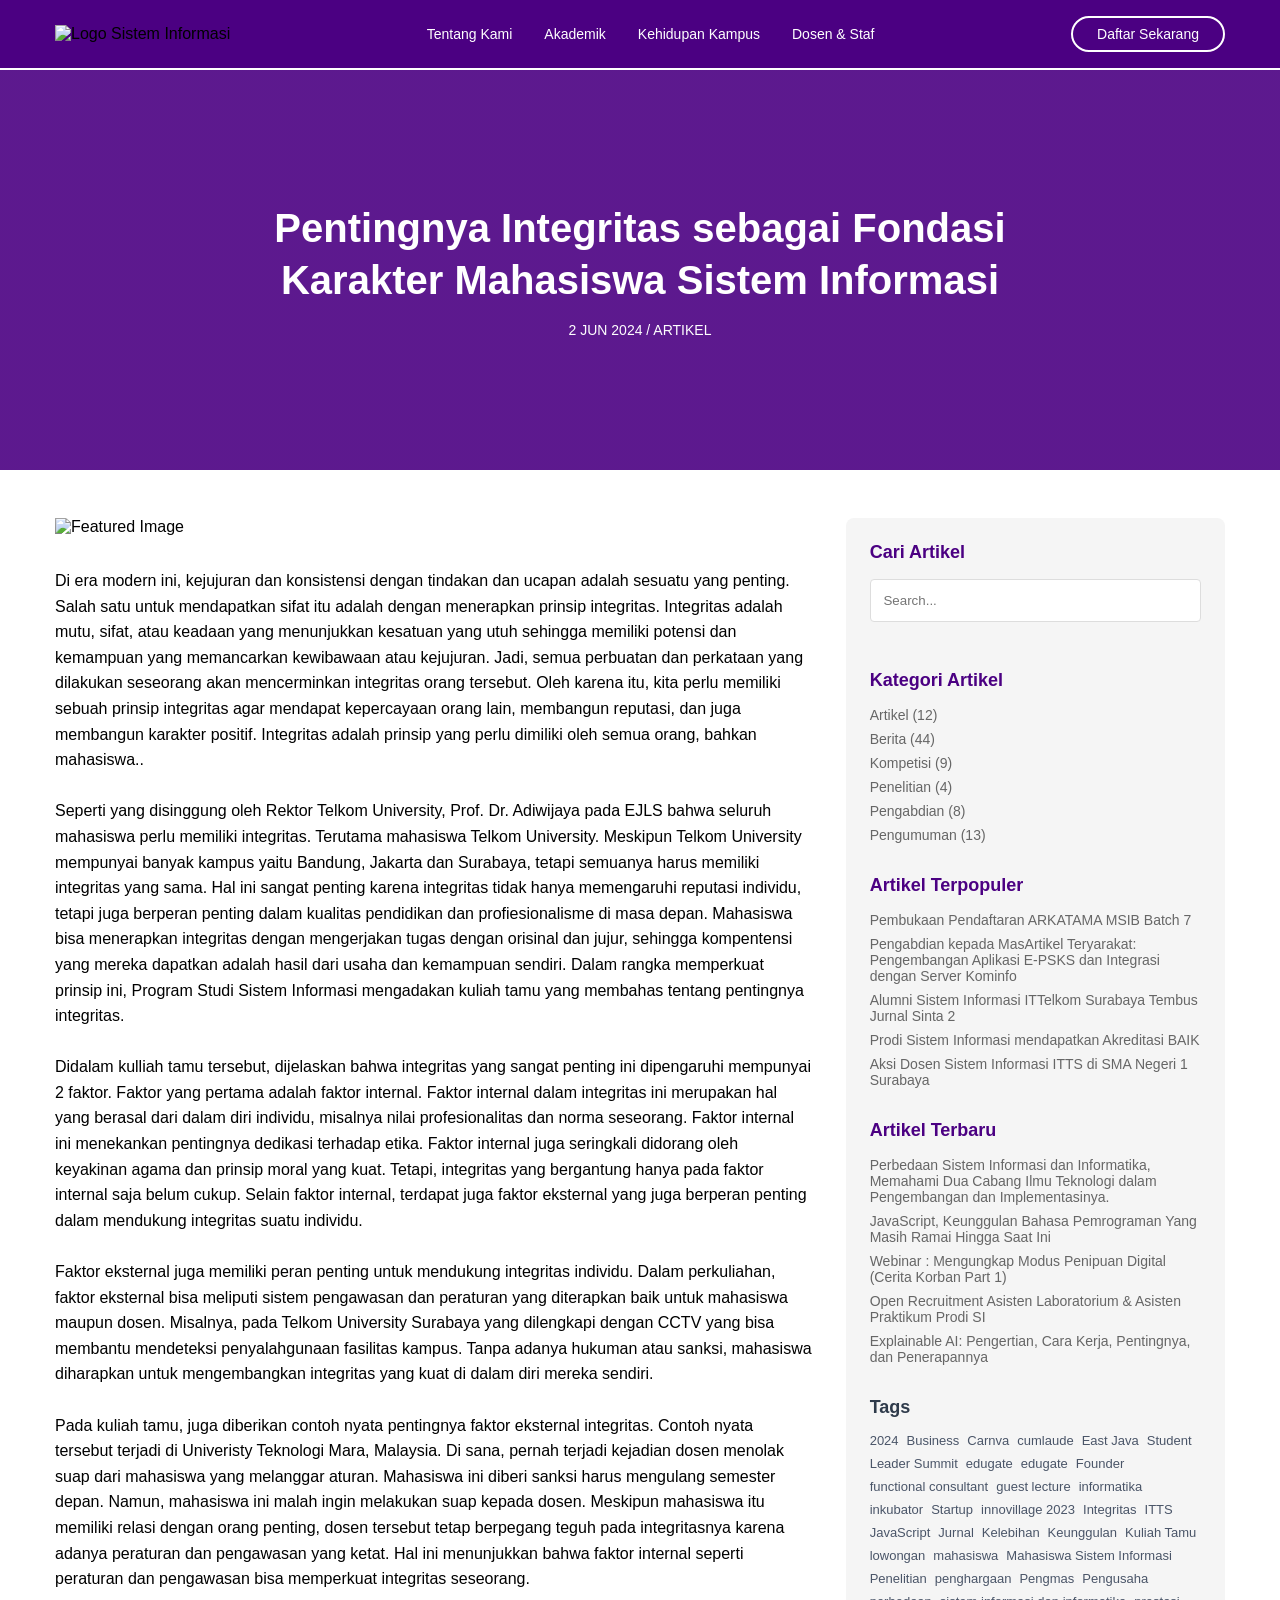
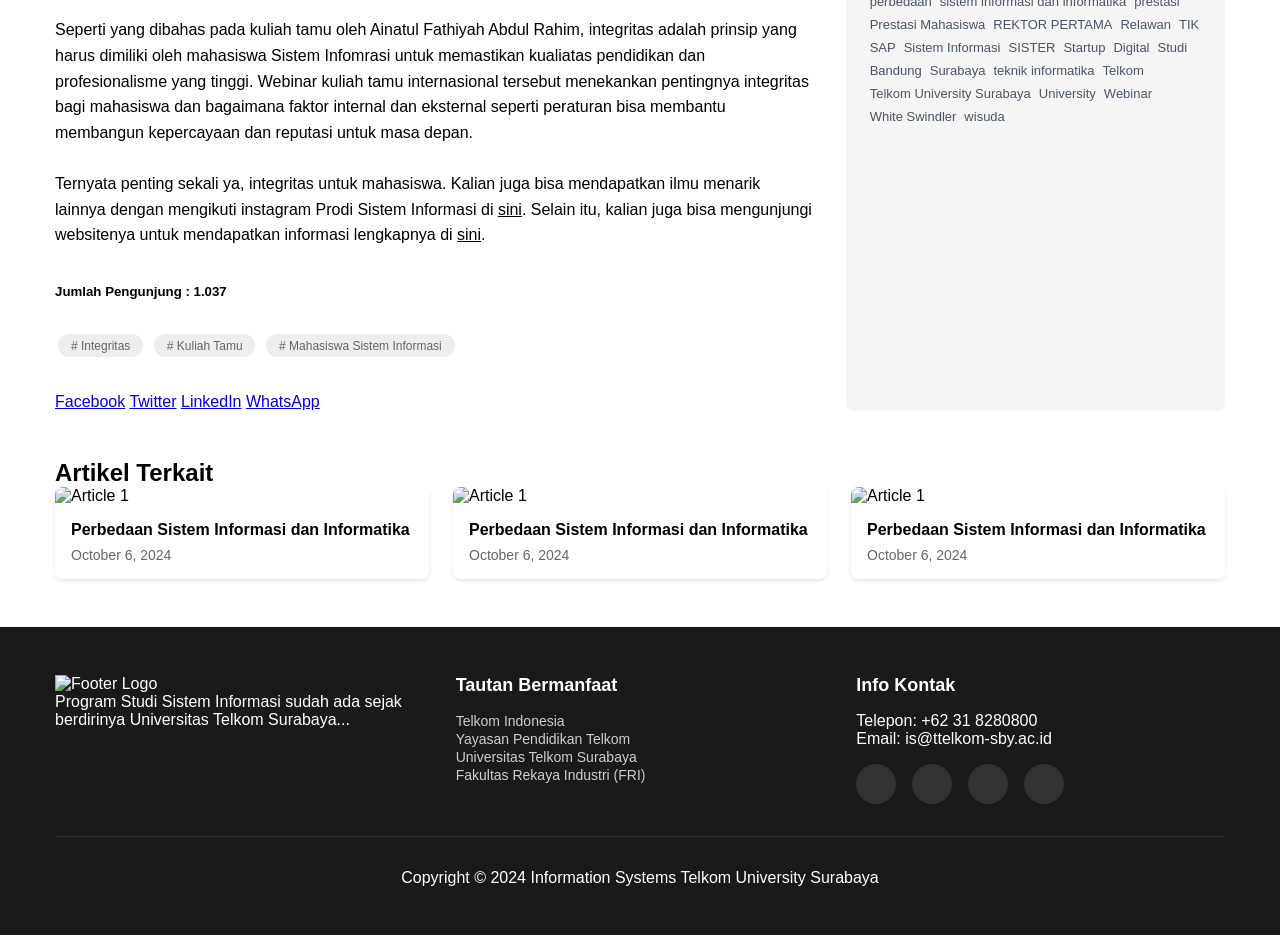
==== modul4/artikel-si.html @ e64bbb7d "modul3-4" ====
<!DOCTYPE html>
<html lang="id">
  <head>
    <meta charset="UTF-8" />
    <meta name="viewport" content="width=device-width, initial-scale=1.0" />
    <title>Sistem Informasi - Telkom University</title>
    <style>
      :root {
        --primary-color: #4b0082;
        --secondary-color: #8b008b;
        --text-light: #ffffff;
        --text-dark: #333333;
        --container-width: 1200px;
      }

      * {
        margin: 0;
        padding: 0;
        box-sizing: border-box;
        font-family: Arial, sans-serif;
      }

      .container {
        max-width: var(--container-width);
        margin: 0 auto;
        padding: 0 15px;
      }

      /* Navbar Styles */
      .navbar {
        background-color: var(--primary-color);
        padding: 1rem 0;
        position: fixed;
        width: 100%;
        top: 0;
        z-index: 1000;
      }

      .navbar .container {
        display: flex;
        justify-content: space-between;
        align-items: center;
      }

      .logo img {
        height: 40px;
      }

      .nav-links {
        display: flex;
        gap: 2rem;
      }

      .nav-links a {
        color: var(--text-light);
        text-decoration: none;
        font-weight: 500;
        font-size: 14px;
      }

      .daftar-btn {
        background-color: transparent;
        border: 2px solid var(--text-light);
        color: var(--text-light);
        padding: 0.5rem 1.5rem;
        border-radius: 25px;
        cursor: pointer;
        font-size: 14px;
        transition: all 0.3s;
      }

      .daftar-btn:hover {
        background-color: #fff;
        color: var(--primary-color);
      }

      /* Hero Section */
      .hero {
        background: linear-gradient(
            rgba(75, 0, 130, 0.9),
            rgba(75, 0, 130, 0.9)
          ),
          url("https://bis-sby.telkomuniversity.ac.id/wp-content/uploads/2024/04/Frame-12.png");
        height: 400px;
        display: flex;
        align-items: center;
        justify-content: center;
        text-align: center;
        color: var(--text-light);
        margin-top: 70px;
      }

      .hero .container {
        max-width: 800px;
      }

      .hero h1 {
        font-size: 2.5rem;
        margin-bottom: 1rem;
        line-height: 1.3;
      }

      .article-meta {
        font-size: 14px;
        text-transform: uppercase;
      }

      /* Main Content Layout */
      .main-content {
        padding: 3rem 0;
      }

      .content-wrapper {
        display: grid;
        grid-template-columns: 2fr 1fr;
        gap: 2rem;
      }

      /* Article Content */
      .article-content {
        background: #fff;
      }

      .article-image {
        width: 100%;
        margin-bottom: 2rem;
      }

      .article-text {
        line-height: 1.6;
      }

      .article-text p a {
        color: #000;
      }

      /* Sidebar */
      .sidebar {
        background: #f5f5f5;
        border-radius: 8px;
        padding: 1.5rem;
      }

      .sidebar-widget {
        margin-bottom: 2rem;
      }

      .sidebar-widget h3 {
        margin-bottom: 1rem;
        font-size: 18px;
        color: var(--primary-color);
      }

      .sidebar-widget ul {
        list-style: none;
        padding: 0;
      }

      .sidebar-widget ul li {
        margin-bottom: 0.5rem;
        font-size: 14px;
        color: #666;
      }

      .search-box {
        width: 100%;
        padding: 0.8rem;
        border: 1px solid #ddd;
        border-radius: 4px;
        margin-bottom: 1rem;
      }

      /* Related Articles */
      .related-articles {
        margin-top: 3rem;
      }

      .articles-grid {
        display: grid;
        grid-template-columns: repeat(3, 1fr);
        gap: 1.5rem;
      }

      .article-card {
        background: #fff;
        border-radius: 8px;
        overflow: hidden;
        box-shadow: 0 2px 4px rgba(0, 0, 0, 0.1);
      }

      .article-card img {
        width: 100%;
        height: 200px;
        object-fit: cover;
      }

      .article-card-content {
        padding: 1rem;
      }

      .article-card h3 {
        font-size: 16px;
        margin-bottom: 0.5rem;
      }

      .article-date {
        font-size: 14px;
        color: #666;
      }

      /* Tags Widget Styles */
      .tags-widget h3 {
        color: #2f3b4b;
        font-size: 18px;
        margin-bottom: 15px;
        font-weight: 600;
      }

      .tags-cloud {
        display: flex;
        flex-wrap: wrap;
        gap: 8px;
      }

      .tags-cloud a {
        text-decoration: none;
        color: #4a5568;
        font-size: 13px;
        transition: all 0.3s ease;
      }

      .tags-cloud a:hover {
        color: #1a365d;
      }

      /* Tag sizes */
      .tag-size-1 {
        font-size: 12px;
      }
      .tag-size-2 {
        font-size: 14px;
      }
      .tag-size-3 {
        font-size: 16px;
      }
      .tag-size-4 {
        font-size: 18px;
      }
      .tag-size-5 {
        font-size: 20px;
      }

      /* Tag colors */
      .tag-color-1 {
        color: #4a5568;
      }
      .tag-color-2 {
        color: #2d3748;
      }
      .tag-color-3 {
        color: #1a365d;
      }

      /* Tags */
      .tags {
        margin: 2rem 0;
      }

      .tag {
        display: inline-block;
        padding: 0.3rem 0.8rem;
        margin: 0.2rem;
        background: #eee;
        border-radius: 15px;
        font-size: 12px;
        color: #666;
        text-decoration: none;
      }

      /* Footer */
      footer {
        background-color: #1a1a1a;
        color: var(--text-light);
        padding: 3rem 0;
      }

      .footer-content {
        display: grid;
        grid-template-columns: repeat(3, 1fr);
        gap: 2rem;
      }

      .footer-section h3 {
        color: #fff;
        margin-bottom: 1rem;
        font-size: 18px;
      }

      .footer-section ul {
        list-style: none;
        padding: 0;
      }

      .footer-section ul li a {
        margin-bottom: 0.5rem;
        font-size: 14px;
        color: #cecece;
        text-decoration: none;
      }

      .social-links {
        display: flex;
        gap: 1rem;
        margin-top: 1rem;
      }

      .social-links a {
        width: 40px;
        height: 40px;
        background: #333;
        border-radius: 50%;
        display: flex;
        align-items: center;
        justify-content: center;
        color: var(--text-light);
        text-decoration: none;
      }

      .copyright {
        text-align: center;
        padding-top: 2rem;
        margin-top: 2rem;
        border-top: 1px solid #333;
      }

      /* Responsive Design */
      @media (max-width: 768px) {
        .content-wrapper {
          grid-template-columns: 1fr;
        }

        .articles-grid {
          grid-template-columns: 1fr;
        }

        .tags-widget {
          padding: 15px;
        }

        .tags-cloud {
          gap: 6px;
        }

        .tags-cloud a {
          font-size: 12px;
        }

        .footer-content {
          grid-template-columns: 1fr;
        }
      }

      /* Tablet Styles (768px - 1024px) */
      @media (max-width: 1024px) {
        .container {
          padding: 0 20px;
        }

        .hero h1 {
          font-size: 2rem;
        }

        .content-wrapper {
          grid-template-columns: 3fr 2fr;
          gap: 1.5rem;
        }

        .articles-grid {
          grid-template-columns: repeat(2, 1fr);
        }

        .nav-links {
          gap: 1rem;
        }

        .nav-links a {
          font-size: 13px;
        }

        .daftar-btn {
          padding: 0.4rem 1.2rem;
          font-size: 13px;
        }
      }

      /* Mobile Navigation Styles */
      .mobile-menu-btn {
        display: none;
        background: none;
        border: none;
        color: white;
        font-size: 24px;
        cursor: pointer;
        padding: 5px;
      }

      /* Mobile Styles (< 768px) */
      @media (max-width: 767px) {
        /* Navigation */
        .mobile-menu-btn {
          display: block;
        }

        .nav-links {
          display: none;
          position: absolute;
          top: 70px;
          left: 0;
          right: 0;
          background: var(--primary-color);
          flex-direction: column;
          padding: 1rem 0;
          text-align: center;
        }

        .nav-links.active {
          display: flex;
        }

        .nav-links a {
          padding: 0.8rem 0;
          width: 100%;
          border-bottom: 1px solid rgba(255, 255, 255, 0.1);
        }

        .daftar-btn {
          display: none;
        }

        /* Hero Section */
        .hero {
          height: 300px;
          padding: 0 20px;
        }

        .hero h1 {
          font-size: 1.5rem;
        }

        .article-meta {
          font-size: 12px;
        }

        /* Main Content */
        .content-wrapper {
          grid-template-columns: 1fr;
        }

        .article-content {
          padding: 15px;
        }

        .article-image {
          margin: -15px -15px 15px -15px;
          width: calc(100% + 30px);
        }

        /* Sidebar */
        .sidebar {
          margin-top: 2rem;
        }

        /* Related Articles */
        .articles-grid {
          grid-template-columns: 1fr;
        }

        .article-card {
          margin-bottom: 1rem;
        }

        /* Footer */
        .footer-content {
          grid-template-columns: 1fr;
          gap: 2rem;
          text-align: center;
        }

        .social-links {
          justify-content: center;
        }

        .footer-section ul {
          text-align: center;
        }
      }

      /* Small Mobile Styles (< 480px) */
      @media (max-width: 480px) {
        .container {
          padding: 0 15px;
        }

        .hero {
          height: 250px;
        }

        .hero h1 {
          font-size: 1.2rem;
        }

        .article-card img {
          height: 160px;
        }

        .sidebar-widget h3 {
          font-size: 16px;
        }

        .tag {
          font-size: 11px;
          padding: 0.2rem 0.6rem;
        }
      }
    </style>
  </head>
  <body>
    <nav class="navbar">
      <div class="container">
        <div class="logo">
          <img
            src="https://bis-sby.telkomuniversity.ac.id/wp-content/uploads/2024/04/LOGO-LIGHT-UPPER1.png"
            alt="Logo Sistem Informasi"
          />
        </div>
        <div class="nav-links">
          <a href="#">Tentang Kami</a>
          <a href="#">Akademik</a>
          <a href="#">Kehidupan Kampus</a>
          <a href="#">Dosen & Staf</a>
        </div>
        <button class="daftar-btn">Daftar Sekarang</button>
      </div>
    </nav>

    <div class="hero">
      <div class="container">
        <h1>
          Pentingnya Integritas sebagai Fondasi Karakter Mahasiswa Sistem
          Informasi
        </h1>
        <div class="article-meta">2 JUN 2024 / ARTIKEL</div>
      </div>
    </div>

    <main class="main-content">
      <div class="container">
        <div class="content-wrapper">
          <article class="article-content">
            <img
              src="https://bis-sby.telkomuniversity.ac.id/wp-content/uploads/2024/06/Teks-paragraf-Anda-scaled-e1717320174203-2048x1208.jpg"
              alt="Featured Image"
              class="article-image"
            />
            <div class="article-text">
              <p>
                Di era modern ini, kejujuran dan konsistensi dengan tindakan dan
                ucapan adalah sesuatu yang penting. Salah satu untuk mendapatkan
                sifat itu adalah dengan menerapkan prinsip integritas.
                Integritas adalah mutu, sifat, atau keadaan yang menunjukkan
                kesatuan yang utuh sehingga memiliki potensi dan kemampuan yang
                memancarkan kewibawaan atau kejujuran. Jadi, semua perbuatan dan
                perkataan yang dilakukan seseorang akan mencerminkan integritas
                orang tersebut. Oleh karena itu, kita perlu memiliki sebuah
                prinsip integritas agar mendapat kepercayaan orang lain,
                membangun reputasi, dan juga membangun karakter positif.
                Integritas adalah prinsip yang perlu dimiliki oleh semua orang,
                bahkan mahasiswa..
              </p>
              <br />
              <p>
                Seperti yang disinggung oleh Rektor Telkom University, Prof. Dr.
                Adiwijaya pada EJLS bahwa seluruh mahasiswa perlu memiliki
                integritas. Terutama mahasiswa Telkom University. Meskipun
                Telkom University mempunyai banyak kampus yaitu Bandung, Jakarta
                dan Surabaya, tetapi semuanya harus memiliki integritas yang
                sama. Hal ini sangat penting karena integritas tidak hanya
                memengaruhi reputasi individu, tetapi juga berperan penting
                dalam kualitas pendidikan dan profiesionalisme di masa depan.
                Mahasiswa bisa menerapkan integritas dengan mengerjakan tugas
                dengan orisinal dan jujur, sehingga kompentensi yang mereka
                dapatkan adalah hasil dari usaha dan kemampuan sendiri. Dalam
                rangka memperkuat prinsip ini, Program Studi Sistem Informasi
                mengadakan kuliah tamu yang membahas tentang pentingnya
                integritas.
              </p>
              <br />
              <p>
                Didalam kulliah tamu tersebut, dijelaskan bahwa integritas yang
                sangat penting ini dipengaruhi mempunyai 2 faktor. Faktor yang
                pertama adalah faktor internal. Faktor internal dalam integritas
                ini merupakan hal yang berasal dari dalam diri individu,
                misalnya nilai profesionalitas dan norma seseorang. Faktor
                internal ini menekankan pentingnya dedikasi terhadap etika.
                Faktor internal juga seringkali didorang oleh keyakinan agama
                dan prinsip moral yang kuat. Tetapi, integritas yang bergantung
                hanya pada faktor internal saja belum cukup. Selain faktor
                internal, terdapat juga faktor eksternal yang juga berperan
                penting dalam mendukung integritas suatu individu.
              </p>
              <br />
              <p>
                Faktor eksternal juga memiliki peran penting untuk mendukung
                integritas individu. Dalam perkuliahan, faktor eksternal bisa
                meliputi sistem pengawasan dan peraturan yang diterapkan baik
                untuk mahasiswa maupun dosen. Misalnya, pada Telkom University
                Surabaya yang dilengkapi dengan CCTV yang bisa membantu
                mendeteksi penyalahgunaan fasilitas kampus. Tanpa adanya hukuman
                atau sanksi, mahasiswa diharapkan untuk mengembangkan integritas
                yang kuat di dalam diri mereka sendiri.
              </p>
              <br />
              <p>
                Pada kuliah tamu, juga diberikan contoh nyata pentingnya faktor
                eksternal integritas. Contoh nyata tersebut terjadi di
                Univeristy Teknologi Mara, Malaysia. Di sana, pernah terjadi
                kejadian dosen menolak suap dari mahasiswa yang melanggar
                aturan. Mahasiswa ini diberi sanksi harus mengulang semester
                depan. Namun, mahasiswa ini malah ingin melakukan suap kepada
                dosen. Meskipun mahasiswa itu memiliki relasi dengan orang
                penting, dosen tersebut tetap berpegang teguh pada integritasnya
                karena adanya peraturan dan pengawasan yang ketat. Hal ini
                menunjukkan bahwa faktor internal seperti peraturan dan
                pengawasan bisa memperkuat integritas seseorang.
              </p>
              <br />
              <p>
                Seperti yang dibahas pada kuliah tamu oleh Ainatul Fathiyah
                Abdul Rahim, integritas adalah prinsip yang harus dimiliki oleh
                mahasiswa Sistem Infomrasi untuk memastikan kualiatas pendidikan
                dan profesionalisme yang tinggi. Webinar kuliah tamu
                internasional tersebut menekankan pentingnya integritas bagi
                mahasiswa dan bagaimana faktor internal dan eksternal seperti
                peraturan bisa membantu membangun kepercayaan dan reputasi untuk
                masa depan.
              </p>
              <br />
              <p>
                Ternyata penting sekali ya, integritas untuk mahasiswa. Kalian
                juga bisa mendapatkan ilmu menarik lainnya dengan mengikuti
                instagram Prodi Sistem Informasi di
                <a
                  href="https://www.instagram.com/is.telkomsurabaya?utm_source=ig_web_button_share_sheet&igsh=ZDNlZDc0MzIxNw=="
                  >sini</a
                >. Selain itu, kalian juga bisa mengunjungi websitenya untuk
                mendapatkan informasi lengkapnya di
                <a href="https://bis-sby.telkomuniversity.ac.id/">sini</a>.
              </p>
            </div>

            <br />
            <br />
            <h5>Jumlah Pengunjung : 1.037</h5>

            <div class="tags">
              <a href="#" class="tag"># Integritas</a>
              <a href="#" class="tag"># Kuliah Tamu</a>
              <a href="#" class="tag"># Mahasiswa Sistem Informasi</a>
            </div>

            <div class="social-share">
              <a href="#" class="social-share-btn">Facebook</a>
              <a href="#" class="social-share-btn">Twitter</a>
              <a href="#" class="social-share-btn">LinkedIn</a>
              <a href="#" class="social-share-btn">WhatsApp</a>
            </div>
          </article>

          <aside class="sidebar">
            <div class="sidebar-widget">
              <h3>Cari Artikel</h3>
              <input type="text" class="search-box" placeholder="Search..." />
            </div>

            <div class="sidebar-widget">
              <h3>Kategori Artikel</h3>
              <ul class="category-list">
                <li>Artikel (12)</li>
                <li>Berita (44)</li>
                <li>Kompetisi (9)</li>
                <li>Penelitian (4)</li>
                <li>Pengabdian (8)</li>
                <li>Pengumuman (13)</li>
              </ul>
            </div>

            <div class="sidebar-widget">
              <h3>Artikel Terpopuler</h3>
              <ul class="category-list">
                <li>Pembukaan Pendaftaran ARKATAMA MSIB Batch 7</li>
                <li>
                  Pengabdian kepada MasArtikel Teryarakat: Pengembangan Aplikasi
                  E-PSKS dan Integrasi dengan Server Kominfo
                </li>
                <li>
                  Alumni Sistem Informasi ITTelkom Surabaya Tembus Jurnal Sinta
                  2
                </li>
                <li>Prodi Sistem Informasi mendapatkan Akreditasi BAIK</li>
                <li>
                  Aksi Dosen Sistem Informasi ITTS di SMA Negeri 1 Surabaya
                </li>
              </ul>
            </div>

            <div class="sidebar-widget">
              <h3>Artikel Terbaru</h3>
              <ul class="category-list">
                <li>
                  Perbedaan Sistem Informasi dan Informatika, Memahami Dua
                  Cabang Ilmu Teknologi dalam Pengembangan dan Implementasinya.
                </li>
                <li>
                  JavaScript, Keunggulan Bahasa Pemrograman Yang Masih Ramai
                  Hingga Saat Ini
                </li>
                <li>
                  Webinar : Mengungkap Modus Penipuan Digital (Cerita Korban
                  Part 1)
                </li>
                <li>
                  Open Recruitment Asisten Laboratorium & Asisten Praktikum
                  Prodi SI
                </li>
                <li>
                  Explainable AI: Pengertian, Cara Kerja, Pentingnya, dan
                  Penerapannya
                </li>
              </ul>
            </div>

            <div class="sidebar-widget tags-widget">
              <h3>Tags</h3>
              <div class="tags-cloud">
                <a href="#" class="tag-size-2">2024</a>
                <a href="#" class="tag-size-2">Business</a>
                <a href="#" class="tag-size-2">Carnva</a>
                <a href="#" class="tag-size-2">cumlaude</a>
                <a href="#" class="tag-size-2">East Java</a>
                <a href="#" class="tag-size-2">Student</a>
                <a href="#" class="tag-size-2">Leader Summit</a>
                <a href="#" class="tag-size-2">edugate</a>
                <a href="#" class="tag-size-2">edugate</a>
                <a href="#" class="tag-size-2">Founder</a>
                <a href="#" class="tag-size-2">functional consultant</a>
                <a href="#" class="tag-size-2">guest lecture</a>
                <a href="#" class="tag-size-2">informatika</a>
                <a href="#" class="tag-size-2">inkubator</a>
                <a href="#" class="tag-size-2">Startup</a>
                <a href="#" class="tag-size-2">innovillage 2023</a>
                <a href="#" class="tag-size-2">Integritas</a>
                <a href="#" class="tag-size-4">ITTS</a>
                <a href="#" class="tag-size-2">JavaScript</a>
                <a href="#" class="tag-size-2">Jurnal</a>
                <a href="#" class="tag-size-2">Kelebihan</a>
                <a href="#" class="tag-size-2">Keunggulan</a>
                <a href="#" class="tag-size-4">Kuliah Tamu</a>
                <a href="#" class="tag-size-2">lowongan</a>
                <a href="#" class="tag-size-4">mahasiswa</a>
                <a href="#" class="tag-size-3">Mahasiswa Sistem Informasi</a>
                <a href="#" class="tag-size-3">Penelitian</a>
                <a href="#" class="tag-size-2">penghargaan</a>
                <a href="#" class="tag-size-3">Pengmas</a>
                <a href="#" class="tag-size-2">Pengusaha</a>
                <a href="#" class="tag-size-2">perbedaan</a>
                <a href="#" class="tag-size-3"
                  >sistem informasi dan informatika</a
                >
                <a href="#" class="tag-size-2">prestasi</a>
                <a href="#" class="tag-size-2">Prestasi Mahasiswa</a>
                <a href="#" class="tag-size-2">REKTOR PERTAMA</a>
                <a href="#" class="tag-size-2">Relawan</a>
                <a href="#" class="tag-size-2">TIK</a>
                <a href="#" class="tag-size-2">SAP</a>
                <a href="#" class="tag-size-5">Sistem Informasi</a>
                <a href="#" class="tag-size-2">SISTER</a>
                <a href="#" class="tag-size-2">Startup</a>
                <a href="#" class="tag-size-2">Digital</a>
                <a href="#" class="tag-size-2">Studi</a>
                <a href="#" class="tag-size-2">Bandung</a>
                <a href="#" class="tag-size-2">Surabaya</a>
                <a href="#" class="tag-size-2">teknik informatika</a>
                <a href="#" class="tag-size-2">Telkom</a>
                <a href="#" class="tag-size-4">Telkom University Surabaya</a>
                <a href="#" class="tag-size-2">University</a>
                <a href="#" class="tag-size-2">Webinar</a>
                <a href="#" class="tag-size-2">White Swindler</a>
                <a href="#" class="tag-size-2">wisuda</a>
              </div>
            </div>
          </aside>
        </div>

        <section class="related-articles">
          <h2>Artikel Terkait</h2>
          <div class="articles-grid">
            <div class="article-card">
              <img
                src="https://bis-sby.telkomuniversity.ac.id/wp-content/uploads/2024/10/pexels-fauxels-3183150-1-300x200.jpg"
                alt="Article 1"
              />
              <div class="article-card-content">
                <h3>Perbedaan Sistem Informasi dan Informatika</h3>
                <div class="article-date">October 6, 2024</div>
              </div>
            </div>
            <div class="article-card">
              <img
                src="https://bis-sby.telkomuniversity.ac.id/wp-content/uploads/2024/10/pexels-fauxels-3183150-1-300x200.jpg"
                alt="Article 1"
              />
              <div class="article-card-content">
                <h3>Perbedaan Sistem Informasi dan Informatika</h3>
                <div class="article-date">October 6, 2024</div>
              </div>
            </div>
            <div class="article-card">
              <img
                src="https://bis-sby.telkomuniversity.ac.id/wp-content/uploads/2024/10/pexels-fauxels-3183150-1-300x200.jpg"
                alt="Article 1"
              />
              <div class="article-card-content">
                <h3>Perbedaan Sistem Informasi dan Informatika</h3>
                <div class="article-date">October 6, 2024</div>
              </div>
            </div>
          </div>
        </section>
      </div>
    </main>

    <footer>
      <div class="container">
        <div class="footer-content">
          <div class="footer-section">
            <img
              src="https://bis-sby.telkomuniversity.ac.id/wp-content/uploads/2024/03/LogoGabunganFooter-300x39.png"
              alt="Footer Logo"
            />
            <p>
              Program Studi Sistem Informasi sudah ada sejak berdirinya
              Universitas Telkom Surabaya...
            </p>
          </div>
          <div class="footer-section">
            <h3>Tautan Bermanfaat</h3>
            <ul>
              <li><a href="#">Telkom Indonesia</a></li>
              <li><a href="#">Yayasan Pendidikan Telkom</a></li>
              <li><a href="#">Universitas Telkom Surabaya</a></li>
              <li><a href="#">Fakultas Rekaya Industri (FRI)</a></li>
            </ul>
          </div>
          <div class="footer-section">
            <h3>Info Kontak</h3>
            <p>Telepon: +62 31 8280800</p>
            <p>Email: is@ttelkom-sby.ac.id</p>
            <div class="social-links">
              <a href="#"><i class="fab fa-instagram"></i></a>
              <a href="#"><i class="fab fa-facebook"></i></a>
              <a href="#"><i class="fab fa-twitter"></i></a>
              <a href="#"><i class="fab fa-youtube"></i></a>
            </div>
          </div>
        </div>
        <div class="copyright">
          <p>Copyright © 2024 Information Systems Telkom University Surabaya</p>
        </div>
      </div>
    </footer>

    <script>
      // Sticky Navbar
      window.onscroll = function () {
        if (window.scrollY > 50) {
          document.querySelector(".navbar").style.background =
            "rgba(75, 0, 130, 0.95)";
        } else {
          document.querySelector(".navbar").style.background =
            "var(--primary-color)";
        }
      };

      // Search Functionality
      document
        .querySelector(".search-box")
        .addEventListener("input", function (e) {
          const searchTerm = e.target.value.toLowerCase();
          // Implement search logic here
        });

      // Mobile Menu Toggle
      const mobileMenuBtn = document.createElement("button");
      mobileMenuBtn.className = "mobile-menu-btn";
      mobileMenuBtn.innerHTML = "☰";

      const navbar = document.querySelector(".navbar .container");
      navbar.insertBefore(mobileMenuBtn, navbar.firstChild);

      mobileMenuBtn.addEventListener("click", function () {
        const navLinks = document.querySelector(".nav-links");
        navLinks.classList.toggle("active");
        this.innerHTML = navLinks.classList.contains("active") ? "✕" : "☰";
      });

      // Close mobile menu when clicking outside
      document.addEventListener("click", function (e) {
        const navLinks = document.querySelector(".nav-links");
        const mobileBtn = document.querySelector(".mobile-menu-btn");

        if (!navLinks.contains(e.target) && !mobileBtn.contains(e.target)) {
          navLinks.classList.remove("active");
          mobileBtn.innerHTML = "☰";
        }
      });

      // Handle window resize
      window.addEventListener("resize", function () {
        const navLinks = document.querySelector(".nav-links");
        const mobileBtn = document.querySelector(".mobile-menu-btn");

        if (window.innerWidth > 767) {
          navLinks.classList.remove("active");
          mobileBtn.innerHTML = "☰";
        }
      });

      // Smooth scrolling for links
      document.querySelectorAll('a[href^="#"]').forEach((anchor) => {
        anchor.addEventListener("click", function (e) {
          e.preventDefault();
          document.querySelector(this.getAttribute("href")).scrollIntoView({
            behavior: "smooth",
          });
        });
      });
    </script>
  </body>
</html>
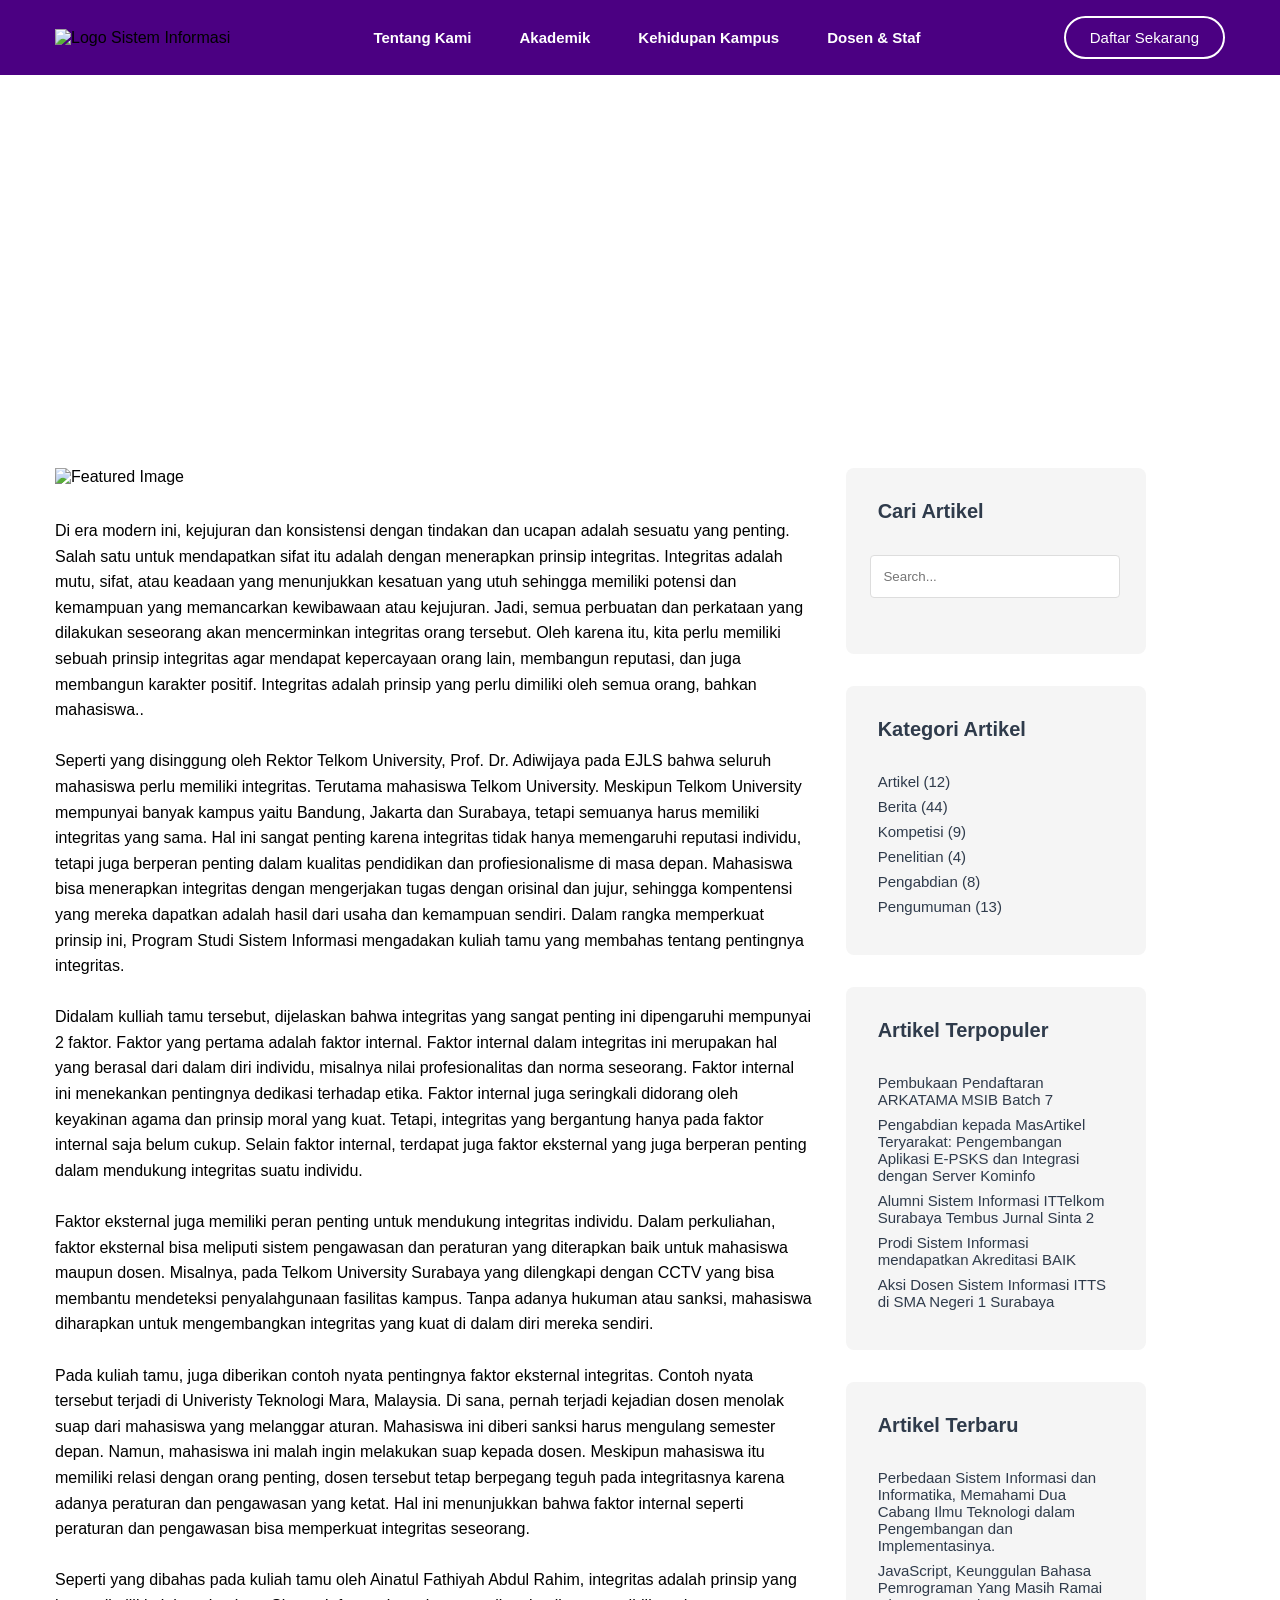
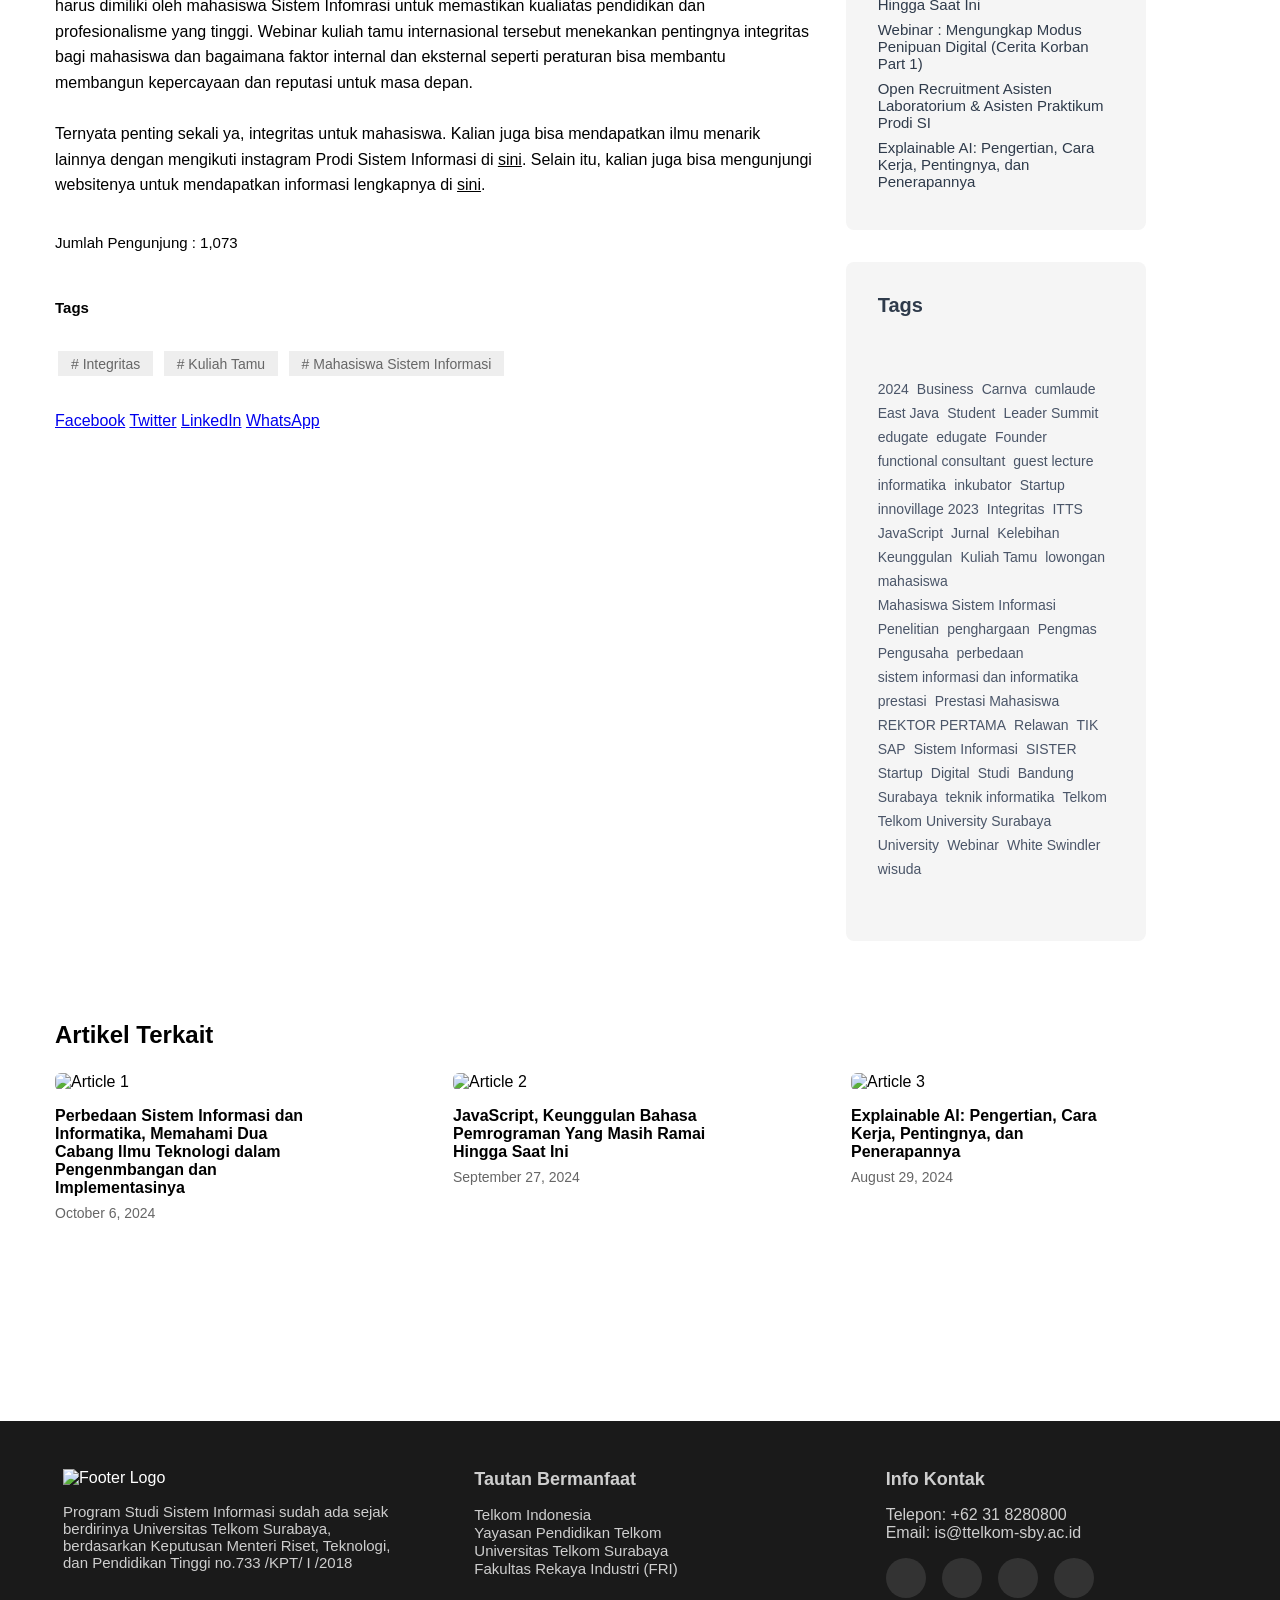
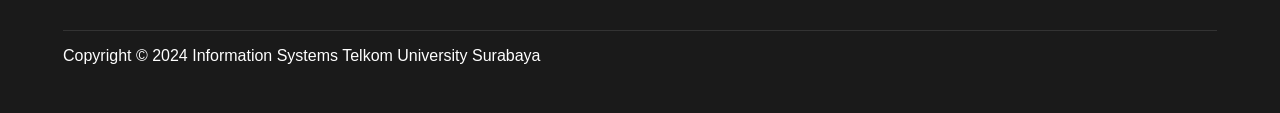
==== commit 21208e8d: "modul3dan4" ====
--- a/modul4/artikel-si.html
+++ b/modul4/artikel-si.html
@@ -3,526 +3,8 @@
   <head>
     <meta charset="UTF-8" />
     <meta name="viewport" content="width=device-width, initial-scale=1.0" />
+    <link href="assets/stylewebsi.css" rel="stylesheet" />
     <title>Sistem Informasi - Telkom University</title>
-    <style>
-      :root {
-        --primary-color: #4b0082;
-        --secondary-color: #8b008b;
-        --text-light: #ffffff;
-        --text-dark: #333333;
-        --container-width: 1200px;
-      }
-
-      * {
-        margin: 0;
-        padding: 0;
-        box-sizing: border-box;
-        font-family: Arial, sans-serif;
-      }
-
-      .container {
-        max-width: var(--container-width);
-        margin: 0 auto;
-        padding: 0 15px;
-      }
-
-      /* Navbar Styles */
-      .navbar {
-        background-color: var(--primary-color);
-        padding: 1rem 0;
-        position: fixed;
-        width: 100%;
-        top: 0;
-        z-index: 1000;
-      }
-
-      .navbar .container {
-        display: flex;
-        justify-content: space-between;
-        align-items: center;
-      }
-
-      .logo img {
-        height: 40px;
-      }
-
-      .nav-links {
-        display: flex;
-        gap: 2rem;
-      }
-
-      .nav-links a {
-        color: var(--text-light);
-        text-decoration: none;
-        font-weight: 500;
-        font-size: 14px;
-      }
-
-      .daftar-btn {
-        background-color: transparent;
-        border: 2px solid var(--text-light);
-        color: var(--text-light);
-        padding: 0.5rem 1.5rem;
-        border-radius: 25px;
-        cursor: pointer;
-        font-size: 14px;
-        transition: all 0.3s;
-      }
-
-      .daftar-btn:hover {
-        background-color: #fff;
-        color: var(--primary-color);
-      }
-
-      /* Hero Section */
-      .hero {
-        background: linear-gradient(
-            rgba(75, 0, 130, 0.9),
-            rgba(75, 0, 130, 0.9)
-          ),
-          url("https://bis-sby.telkomuniversity.ac.id/wp-content/uploads/2024/04/Frame-12.png");
-        height: 400px;
-        display: flex;
-        align-items: center;
-        justify-content: center;
-        text-align: center;
-        color: var(--text-light);
-        margin-top: 70px;
-      }
-
-      .hero .container {
-        max-width: 800px;
-      }
-
-      .hero h1 {
-        font-size: 2.5rem;
-        margin-bottom: 1rem;
-        line-height: 1.3;
-      }
-
-      .article-meta {
-        font-size: 14px;
-        text-transform: uppercase;
-      }
-
-      /* Main Content Layout */
-      .main-content {
-        padding: 3rem 0;
-      }
-
-      .content-wrapper {
-        display: grid;
-        grid-template-columns: 2fr 1fr;
-        gap: 2rem;
-      }
-
-      /* Article Content */
-      .article-content {
-        background: #fff;
-      }
-
-      .article-image {
-        width: 100%;
-        margin-bottom: 2rem;
-      }
-
-      .article-text {
-        line-height: 1.6;
-      }
-
-      .article-text p a {
-        color: #000;
-      }
-
-      /* Sidebar */
-      .sidebar {
-        background: #f5f5f5;
-        border-radius: 8px;
-        padding: 1.5rem;
-      }
-
-      .sidebar-widget {
-        margin-bottom: 2rem;
-      }
-
-      .sidebar-widget h3 {
-        margin-bottom: 1rem;
-        font-size: 18px;
-        color: var(--primary-color);
-      }
-
-      .sidebar-widget ul {
-        list-style: none;
-        padding: 0;
-      }
-
-      .sidebar-widget ul li {
-        margin-bottom: 0.5rem;
-        font-size: 14px;
-        color: #666;
-      }
-
-      .search-box {
-        width: 100%;
-        padding: 0.8rem;
-        border: 1px solid #ddd;
-        border-radius: 4px;
-        margin-bottom: 1rem;
-      }
-
-      /* Related Articles */
-      .related-articles {
-        margin-top: 3rem;
-      }
-
-      .articles-grid {
-        display: grid;
-        grid-template-columns: repeat(3, 1fr);
-        gap: 1.5rem;
-      }
-
-      .article-card {
-        background: #fff;
-        border-radius: 8px;
-        overflow: hidden;
-        box-shadow: 0 2px 4px rgba(0, 0, 0, 0.1);
-      }
-
-      .article-card img {
-        width: 100%;
-        height: 200px;
-        object-fit: cover;
-      }
-
-      .article-card-content {
-        padding: 1rem;
-      }
-
-      .article-card h3 {
-        font-size: 16px;
-        margin-bottom: 0.5rem;
-      }
-
-      .article-date {
-        font-size: 14px;
-        color: #666;
-      }
-
-      /* Tags Widget Styles */
-      .tags-widget h3 {
-        color: #2f3b4b;
-        font-size: 18px;
-        margin-bottom: 15px;
-        font-weight: 600;
-      }
-
-      .tags-cloud {
-        display: flex;
-        flex-wrap: wrap;
-        gap: 8px;
-      }
-
-      .tags-cloud a {
-        text-decoration: none;
-        color: #4a5568;
-        font-size: 13px;
-        transition: all 0.3s ease;
-      }
-
-      .tags-cloud a:hover {
-        color: #1a365d;
-      }
-
-      /* Tag sizes */
-      .tag-size-1 {
-        font-size: 12px;
-      }
-      .tag-size-2 {
-        font-size: 14px;
-      }
-      .tag-size-3 {
-        font-size: 16px;
-      }
-      .tag-size-4 {
-        font-size: 18px;
-      }
-      .tag-size-5 {
-        font-size: 20px;
-      }
-
-      /* Tag colors */
-      .tag-color-1 {
-        color: #4a5568;
-      }
-      .tag-color-2 {
-        color: #2d3748;
-      }
-      .tag-color-3 {
-        color: #1a365d;
-      }
-
-      /* Tags */
-      .tags {
-        margin: 2rem 0;
-      }
-
-      .tag {
-        display: inline-block;
-        padding: 0.3rem 0.8rem;
-        margin: 0.2rem;
-        background: #eee;
-        border-radius: 15px;
-        font-size: 12px;
-        color: #666;
-        text-decoration: none;
-      }
-
-      /* Footer */
-      footer {
-        background-color: #1a1a1a;
-        color: var(--text-light);
-        padding: 3rem 0;
-      }
-
-      .footer-content {
-        display: grid;
-        grid-template-columns: repeat(3, 1fr);
-        gap: 2rem;
-      }
-
-      .footer-section h3 {
-        color: #fff;
-        margin-bottom: 1rem;
-        font-size: 18px;
-      }
-
-      .footer-section ul {
-        list-style: none;
-        padding: 0;
-      }
-
-      .footer-section ul li a {
-        margin-bottom: 0.5rem;
-        font-size: 14px;
-        color: #cecece;
-        text-decoration: none;
-      }
-
-      .social-links {
-        display: flex;
-        gap: 1rem;
-        margin-top: 1rem;
-      }
-
-      .social-links a {
-        width: 40px;
-        height: 40px;
-        background: #333;
-        border-radius: 50%;
-        display: flex;
-        align-items: center;
-        justify-content: center;
-        color: var(--text-light);
-        text-decoration: none;
-      }
-
-      .copyright {
-        text-align: center;
-        padding-top: 2rem;
-        margin-top: 2rem;
-        border-top: 1px solid #333;
-      }
-
-      /* Responsive Design */
-      @media (max-width: 768px) {
-        .content-wrapper {
-          grid-template-columns: 1fr;
-        }
-
-        .articles-grid {
-          grid-template-columns: 1fr;
-        }
-
-        .tags-widget {
-          padding: 15px;
-        }
-
-        .tags-cloud {
-          gap: 6px;
-        }
-
-        .tags-cloud a {
-          font-size: 12px;
-        }
-
-        .footer-content {
-          grid-template-columns: 1fr;
-        }
-      }
-
-      /* Tablet Styles (768px - 1024px) */
-      @media (max-width: 1024px) {
-        .container {
-          padding: 0 20px;
-        }
-
-        .hero h1 {
-          font-size: 2rem;
-        }
-
-        .content-wrapper {
-          grid-template-columns: 3fr 2fr;
-          gap: 1.5rem;
-        }
-
-        .articles-grid {
-          grid-template-columns: repeat(2, 1fr);
-        }
-
-        .nav-links {
-          gap: 1rem;
-        }
-
-        .nav-links a {
-          font-size: 13px;
-        }
-
-        .daftar-btn {
-          padding: 0.4rem 1.2rem;
-          font-size: 13px;
-        }
-      }
-
-      /* Mobile Navigation Styles */
-      .mobile-menu-btn {
-        display: none;
-        background: none;
-        border: none;
-        color: white;
-        font-size: 24px;
-        cursor: pointer;
-        padding: 5px;
-      }
-
-      /* Mobile Styles (< 768px) */
-      @media (max-width: 767px) {
-        /* Navigation */
-        .mobile-menu-btn {
-          display: block;
-        }
-
-        .nav-links {
-          display: none;
-          position: absolute;
-          top: 70px;
-          left: 0;
-          right: 0;
-          background: var(--primary-color);
-          flex-direction: column;
-          padding: 1rem 0;
-          text-align: center;
-        }
-
-        .nav-links.active {
-          display: flex;
-        }
-
-        .nav-links a {
-          padding: 0.8rem 0;
-          width: 100%;
-          border-bottom: 1px solid rgba(255, 255, 255, 0.1);
-        }
-
-        .daftar-btn {
-          display: none;
-        }
-
-        /* Hero Section */
-        .hero {
-          height: 300px;
-          padding: 0 20px;
-        }
-
-        .hero h1 {
-          font-size: 1.5rem;
-        }
-
-        .article-meta {
-          font-size: 12px;
-        }
-
-        /* Main Content */
-        .content-wrapper {
-          grid-template-columns: 1fr;
-        }
-
-        .article-content {
-          padding: 15px;
-        }
-
-        .article-image {
-          margin: -15px -15px 15px -15px;
-          width: calc(100% + 30px);
-        }
-
-        /* Sidebar */
-        .sidebar {
-          margin-top: 2rem;
-        }
-
-        /* Related Articles */
-        .articles-grid {
-          grid-template-columns: 1fr;
-        }
-
-        .article-card {
-          margin-bottom: 1rem;
-        }
-
-        /* Footer */
-        .footer-content {
-          grid-template-columns: 1fr;
-          gap: 2rem;
-          text-align: center;
-        }
-
-        .social-links {
-          justify-content: center;
-        }
-
-        .footer-section ul {
-          text-align: center;
-        }
-      }
-
-      /* Small Mobile Styles (< 480px) */
-      @media (max-width: 480px) {
-        .container {
-          padding: 0 15px;
-        }
-
-        .hero {
-          height: 250px;
-        }
-
-        .hero h1 {
-          font-size: 1.2rem;
-        }
-
-        .article-card img {
-          height: 160px;
-        }
-
-        .sidebar-widget h3 {
-          font-size: 16px;
-        }
-
-        .tag {
-          font-size: 11px;
-          padding: 0.2rem 0.6rem;
-        }
-      }
-    </style>
   </head>
   <body>
     <nav class="navbar">
@@ -660,7 +142,11 @@
 
             <br />
             <br />
-            <h5>Jumlah Pengunjung : 1.037</h5>
+            <h5 style="font-size: 15px; font-weight: lighter">
+              Jumlah Pengunjung : 1,073
+            </h5>
+
+            <h5 style="font-size: 15px; margin-top: 3rem">Tags</h5>
 
             <div class="tags">
               <a href="#" class="tag"># Integritas</a>
@@ -800,7 +286,6 @@
             </div>
           </aside>
         </div>
-
         <section class="related-articles">
           <h2>Artikel Terkait</h2>
           <div class="articles-grid">
@@ -810,28 +295,37 @@
                 alt="Article 1"
               />
               <div class="article-card-content">
-                <h3>Perbedaan Sistem Informasi dan Informatika</h3>
+                <h3>
+                  Perbedaan Sistem Informasi dan Informatika, Memahami Dua
+                  Cabang Ilmu Teknologi dalam Pengenmbangan dan Implementasinya
+                </h3>
                 <div class="article-date">October 6, 2024</div>
               </div>
             </div>
             <div class="article-card">
               <img
-                src="https://bis-sby.telkomuniversity.ac.id/wp-content/uploads/2024/10/pexels-fauxels-3183150-1-300x200.jpg"
-                alt="Article 1"
+                src="https://bis-sby.telkomuniversity.ac.id/wp-content/uploads/2024/09/JS-768x432.jpg"
+                alt="Article 2"
               />
               <div class="article-card-content">
-                <h3>Perbedaan Sistem Informasi dan Informatika</h3>
-                <div class="article-date">October 6, 2024</div>
+                <h3>
+                  JavaScript, Keunggulan Bahasa Pemrograman Yang Masih Ramai
+                  Hingga Saat Ini
+                </h3>
+                <div class="article-date">September 27, 2024</div>
               </div>
             </div>
             <div class="article-card">
               <img
-                src="https://bis-sby.telkomuniversity.ac.id/wp-content/uploads/2024/10/pexels-fauxels-3183150-1-300x200.jpg"
-                alt="Article 1"
+                src="https://bis-sby.telkomuniversity.ac.id/wp-content/uploads/2024/08/XAI-768x432.jpg"
+                alt="Article 3"
               />
               <div class="article-card-content">
-                <h3>Perbedaan Sistem Informasi dan Informatika</h3>
-                <div class="article-date">October 6, 2024</div>
+                <h3>
+                  Explainable AI: Pengertian, Cara Kerja, Pentingnya, dan
+                  Penerapannya
+                </h3>
+                <div class="article-date">August 29, 2024</div>
               </div>
             </div>
           </div>
@@ -847,9 +341,10 @@
               src="https://bis-sby.telkomuniversity.ac.id/wp-content/uploads/2024/03/LogoGabunganFooter-300x39.png"
               alt="Footer Logo"
             />
-            <p>
+            <p style="color: #cecece; font-size: 15px; margin-top: 1rem">
               Program Studi Sistem Informasi sudah ada sejak berdirinya
-              Universitas Telkom Surabaya...
+              Universitas Telkom Surabaya, berdasarkan Keputusan Menteri Riset,
+              Teknologi, dan Pendidikan Tinggi no.733 /KPT/ I /2018
             </p>
           </div>
           <div class="footer-section">
@@ -863,8 +358,8 @@
           </div>
           <div class="footer-section">
             <h3>Info Kontak</h3>
-            <p>Telepon: +62 31 8280800</p>
-            <p>Email: is@ttelkom-sby.ac.id</p>
+            <p style="color: #cecece">Telepon: +62 31 8280800</p>
+            <p style="color: #cecece">Email: is@ttelkom-sby.ac.id</p>
             <div class="social-links">
               <a href="#"><i class="fab fa-instagram"></i></a>
               <a href="#"><i class="fab fa-facebook"></i></a>
--- a/modul4/assets/stylewebsi.css
+++ b/modul4/assets/stylewebsi.css
@@ -0,0 +1,513 @@
+:root {
+  --primary-color: #4b0082;
+  --secondary-color: #8b008b;
+  --text-light: #ffffff;
+  --text-dark: #333333;
+  --container-width: 1200px;
+}
+
+* {
+  margin: 0;
+  padding: 0;
+  box-sizing: border-box;
+  font-family: Arial, sans-serif;
+}
+
+.container {
+  max-width: var(--container-width);
+  margin: 0 auto;
+  padding: 0 15px;
+}
+
+/* Navbar Styles */
+.navbar {
+  background-color: var(--primary-color);
+  padding: 1rem 0;
+  position: fixed;
+  width: 100%;
+  top: 0;
+  z-index: 1000;
+}
+
+.navbar .container {
+  display: flex;
+  justify-content: space-between;
+  align-items: center;
+}
+
+.logo img {
+  height: 45px;
+}
+
+.nav-links {
+  display: flex;
+  gap: 3rem;
+}
+
+.nav-links a {
+  color: var(--text-light);
+  text-decoration: none;
+  font-weight: bold;
+  font-size: 15px;
+}
+
+.daftar-btn {
+  background-color: transparent;
+  border: 2px solid var(--text-light);
+  color: var(--text-light);
+  padding: 0.7rem 1.5rem;
+  border-radius: 25px;
+  cursor: pointer;
+  font-size: 15px;
+  transition: all 0.3s;
+}
+
+.daftar-btn:hover {
+  background-color: #fff;
+  color: var(--primary-color);
+}
+
+/* Hero Section */
+.hero {
+  background: url("https://bis-sby.telkomuniversity.ac.id/wp-content/uploads/2024/04/Frame-12.png");
+  height: 350px;
+  display: flex;
+  align-items: center;
+  justify-content: center;
+  text-align: center;
+  color: var(--text-light);
+  margin-top: 70px;
+}
+
+.hero .container {
+  max-width: 800px;
+}
+
+.hero h1 {
+  font-size: 2rem;
+  margin-bottom: 1rem;
+  line-height: 1.3;
+}
+
+.article-meta {
+  font-size: 14px;
+  text-transform: uppercase;
+}
+
+/* Main Content Layout */
+.main-content {
+  padding: 3rem 0;
+}
+
+.content-wrapper {
+  display: grid;
+  grid-template-columns: 2fr 1fr;
+  gap: 2rem;
+}
+
+/* Article Content */
+.article-content {
+  background: #fff;
+}
+
+.article-image {
+  width: 100%;
+  margin-bottom: 2rem;
+}
+
+.article-text {
+  line-height: 1.6;
+}
+
+.article-text p a {
+  color: #000;
+}
+
+/* Sidebar */
+.sidebar {
+  width: 300px;
+}
+
+.sidebar-widget {
+  background: #f5f5f5;
+  margin-bottom: 2rem;
+  padding-bottom: 2rem;
+  border-radius: 8px;
+}
+
+.sidebar-widget h3 {
+  padding: 2rem;
+  font-size: 20px;
+  color: #2f3b4b;
+}
+
+.sidebar-widget ul {
+  list-style: none;
+  padding: 0;
+}
+
+.sidebar-widget ul li {
+  padding-left: 2rem;
+  padding-right: 2rem;
+  margin-bottom: 0.5rem;
+  font-size: 15px;
+  color: #2f3b4b;
+}
+
+.search-box {
+  width: 250px;
+  padding: 0.8rem;
+  border: 1px solid #ddd;
+  border-radius: 4px;
+  margin-left: 1.5rem;
+  margin-bottom: 1.5rem;
+}
+
+/* Related Articles */
+.related-articles {
+  margin-top: 3rem;
+}
+
+.articles-grid {
+  display: grid;
+  grid-template-columns: repeat(3, 1fr);
+  gap: 1.5rem;
+  margin-top: 1.5rem;
+}
+
+.article-card {
+  background: #fff;
+  overflow: hidden;
+  height: 300px;
+  width: 260px;
+}
+
+.article-card img {
+  width: 100%;
+  height: 150px;
+  object-fit: cover;
+  border-radius: 6px;
+}
+
+.article-card-content {
+  padding-top: 1rem;
+}
+
+.article-card h3 {
+  font-size: 16px;
+  margin-bottom: 0.5rem;
+}
+
+.article-date {
+  font-size: 14px;
+  color: #666;
+}
+
+/* Tags Widget Styles */
+
+.tags-cloud {
+  display: flex;
+  flex-wrap: wrap;
+  gap: 8px;
+  padding: 2rem;
+}
+
+.tags-cloud a {
+  text-decoration: none;
+  color: #4a5568;
+  font-size: 14px;
+  transition: all 0.3s ease;
+}
+
+.tags-cloud a:hover {
+  color: #1a365d;
+}
+
+/* Tag sizes */
+.tag-size-1 {
+  font-size: 12px;
+}
+.tag-size-2 {
+  font-size: 14px;
+}
+.tag-size-3 {
+  font-size: 16px;
+}
+.tag-size-4 {
+  font-size: 18px;
+}
+.tag-size-5 {
+  font-size: 20px;
+}
+
+/* Tag colors */
+.tag-color-1 {
+  color: #4a5568;
+}
+.tag-color-2 {
+  color: #2d3748;
+}
+.tag-color-3 {
+  color: #1a365d;
+}
+
+/* Tags */
+.tags {
+  margin: 2rem 0;
+}
+
+.tag {
+  display: inline-block;
+  padding: 0.3rem 0.8rem;
+  margin: 0.2rem;
+  background: #eee;
+  font-size: 14px;
+  color: #666;
+  text-decoration: none;
+}
+
+/* Footer */
+footer {
+  background-color: #1a1a1a;
+  color: var(--text-light);
+  padding: 3rem;
+}
+
+.footer-content {
+  display: grid;
+  grid-template-columns: repeat(3, 1fr);
+  gap: 5rem;
+}
+
+.footer-section h3 {
+  margin-bottom: 1rem;
+  font-size: 18px;
+  color: #cecece;
+}
+
+.footer-section ul {
+  list-style: none;
+  padding: 0;
+}
+
+.footer-section ul li a {
+  margin-bottom: 0.5rem;
+  font-size: 15px;
+  color: #cecece;
+  text-decoration: none;
+}
+
+.social-links {
+  display: flex;
+  gap: 1rem;
+  margin-top: 1rem;
+}
+
+.social-links a {
+  width: 40px;
+  height: 40px;
+  background: #333;
+  border-radius: 50%;
+  display: flex;
+  align-items: center;
+  justify-content: center;
+  color: var(--text-light);
+  text-decoration: none;
+}
+
+.copyright {
+  text-align: left;
+  padding-top: 1rem;
+  margin-top: 2rem;
+  border-top: 1px solid #333;
+}
+
+/* Responsive Design */
+@media (max-width: 768px) {
+  .content-wrapper {
+    grid-template-columns: 1fr;
+  }
+
+  .articles-grid {
+    grid-template-columns: 1fr;
+  }
+
+  .tags-widget {
+    padding: 15px;
+  }
+
+  .tags-cloud {
+    gap: 6px;
+  }
+
+  .tags-cloud a {
+    font-size: 12px;
+  }
+
+  .footer-content {
+    grid-template-columns: 1fr;
+  }
+}
+
+/* Tablet Styles (768px - 1024px) */
+@media (max-width: 1024px) {
+  .container {
+    padding: 0 20px;
+  }
+
+  .hero h1 {
+    font-size: 2rem;
+  }
+
+  .content-wrapper {
+    grid-template-columns: 3fr 2fr;
+    gap: 1.5rem;
+  }
+
+  .articles-grid {
+    grid-template-columns: repeat(2, 1fr);
+  }
+
+  .nav-links {
+    gap: 1rem;
+  }
+
+  .nav-links a {
+    font-size: 13px;
+  }
+
+  .daftar-btn {
+    padding: 0.4rem 1.2rem;
+    font-size: 13px;
+  }
+}
+
+/* Mobile Navigation Styles */
+.mobile-menu-btn {
+  display: none;
+  background: none;
+  border: none;
+  color: white;
+  font-size: 24px;
+  cursor: pointer;
+  padding: 5px;
+}
+
+/* Mobile Styles (< 768px) */
+@media (max-width: 767px) {
+  /* Navigation */
+  .mobile-menu-btn {
+    display: block;
+  }
+
+  .nav-links {
+    display: none;
+    position: absolute;
+    top: 70px;
+    left: 0;
+    right: 0;
+    background: var(--primary-color);
+    flex-direction: column;
+    padding: 1rem 0;
+    text-align: center;
+  }
+
+  .nav-links.active {
+    display: flex;
+  }
+
+  .nav-links a {
+    padding: 0.8rem 0;
+    width: 100%;
+    border-bottom: 1px solid rgba(255, 255, 255, 0.1);
+  }
+
+  .daftar-btn {
+    display: none;
+  }
+
+  /* Hero Section */
+  .hero {
+    height: 300px;
+    padding: 0 20px;
+  }
+
+  .hero h1 {
+    font-size: 1.5rem;
+  }
+
+  .article-meta {
+    font-size: 12px;
+  }
+
+  /* Main Content */
+  .content-wrapper {
+    grid-template-columns: 1fr;
+  }
+
+  .article-content {
+    padding: 15px;
+  }
+
+  .article-image {
+    margin: -15px -15px 15px -15px;
+    width: calc(100% + 30px);
+  }
+
+  /* Sidebar */
+  .sidebar {
+    margin-top: 2rem;
+  }
+
+  /* Related Articles */
+  .articles-grid {
+    grid-template-columns: 1fr;
+  }
+
+  .article-card {
+    margin-bottom: 1rem;
+  }
+
+  /* Footer */
+  .footer-content {
+    grid-template-columns: 1fr;
+    gap: 2rem;
+    text-align: center;
+  }
+
+  .social-links {
+    justify-content: center;
+  }
+
+  .footer-section ul {
+    text-align: center;
+  }
+}
+
+/* Small Mobile Styles (< 480px) */
+@media (max-width: 480px) {
+  .container {
+    padding: 0 15px;
+  }
+
+  .hero {
+    height: 250px;
+  }
+
+  .hero h1 {
+    font-size: 1.2rem;
+  }
+
+  .article-card img {
+    height: 160px;
+  }
+
+  .sidebar-widget h3 {
+    font-size: 16px;
+  }
+
+  .tag {
+    font-size: 11px;
+    padding: 0.2rem 0.6rem;
+  }
+}
